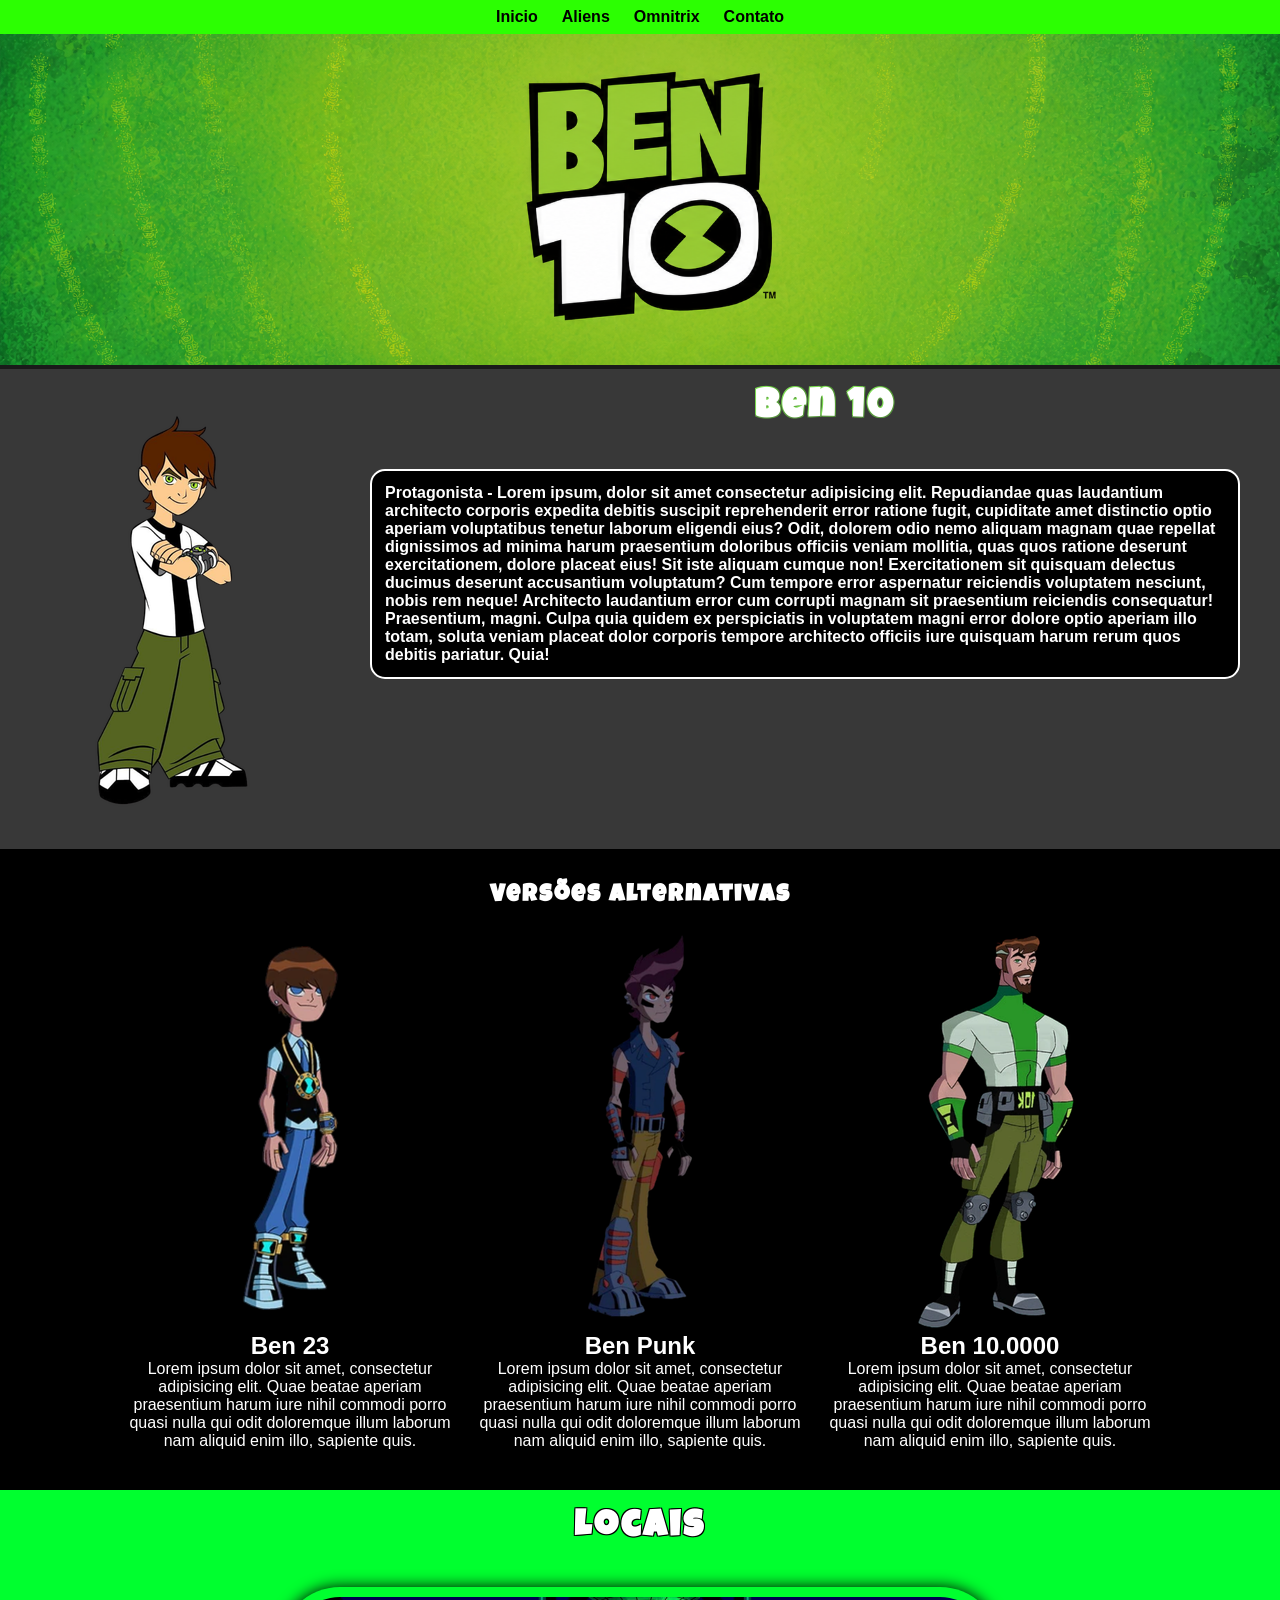
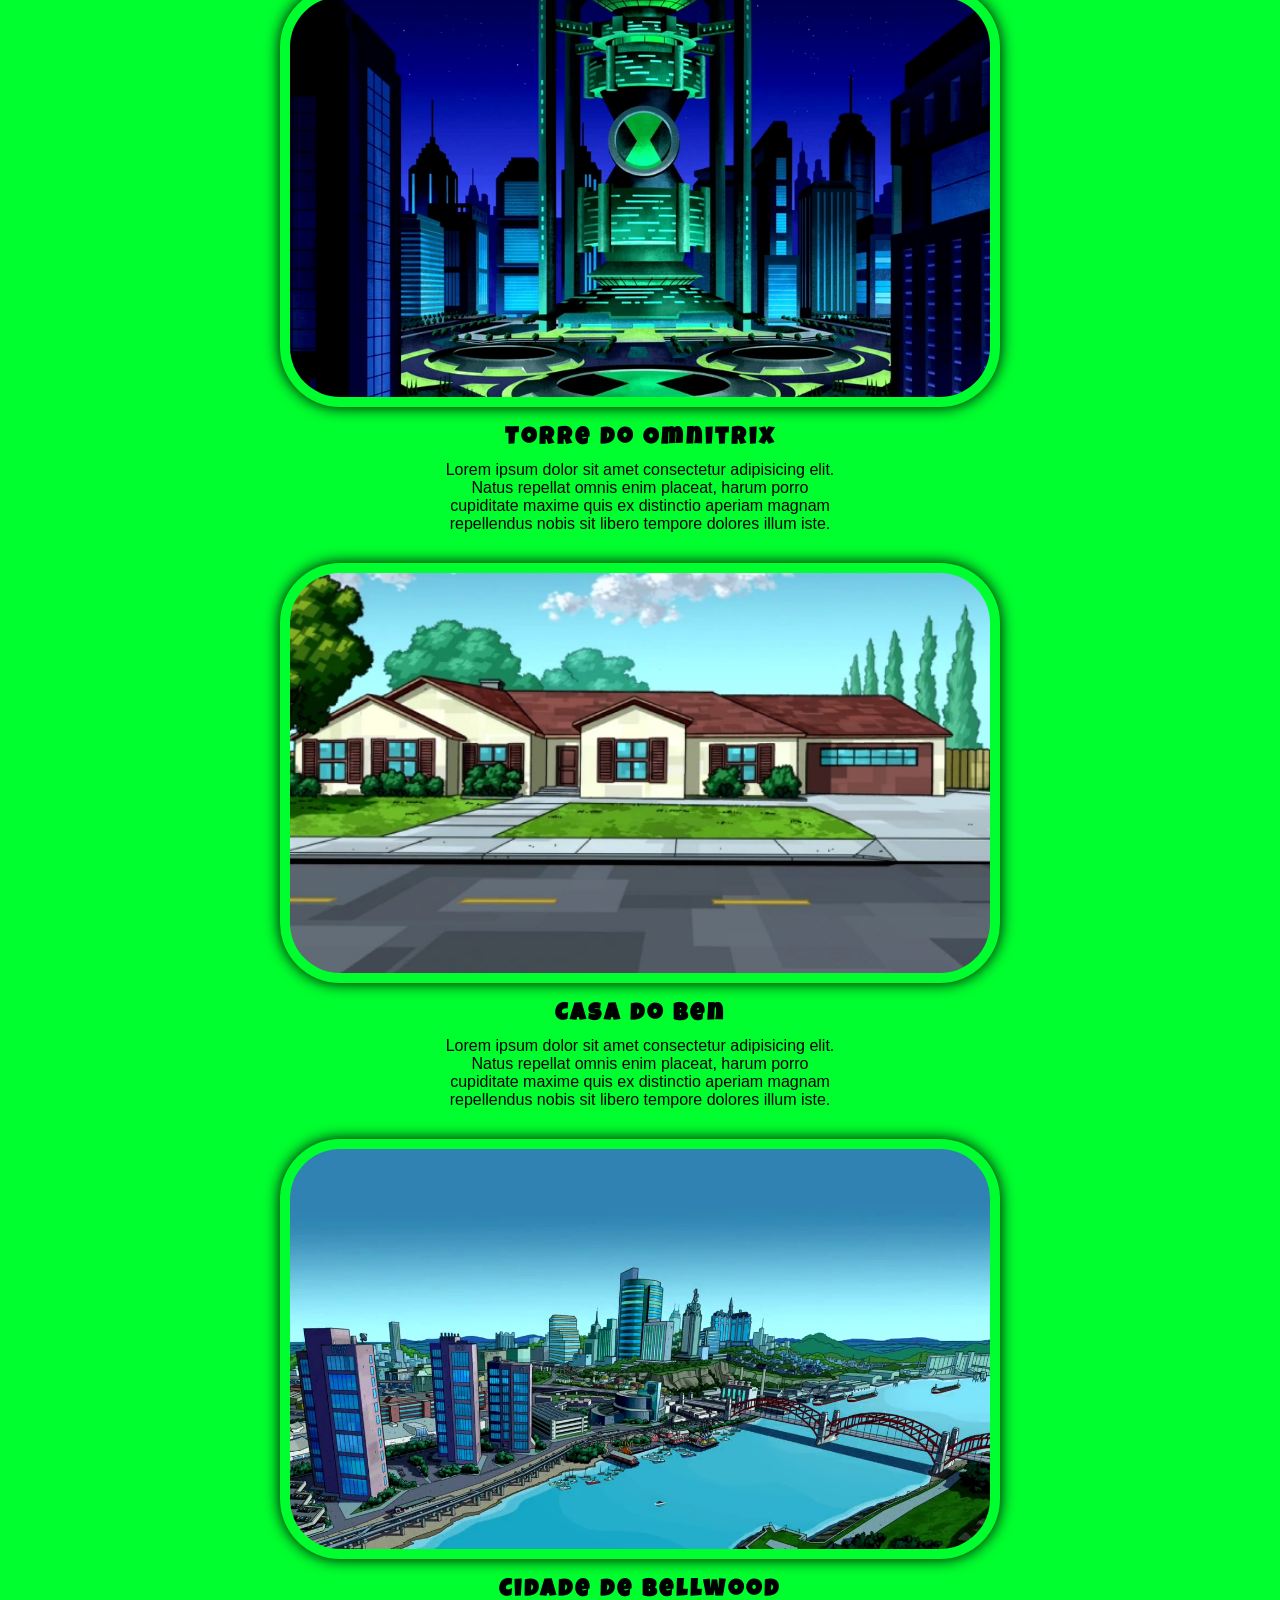
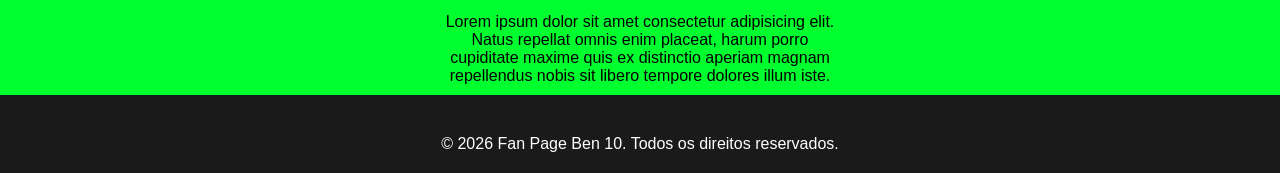
==== index.html @ 950b7f26 "Add files via upload" ====
<!DOCTYPE html>
<html lang="en">

<head>
   <meta charset="UTF-8">
   <meta name="viewport" content="width=device-width, initial-scale=1.0">
   <title>Ben 10</title>
   <link rel="stylesheet" href="style/style.css">
   <link rel="preconnect" href="https://fonts.googleapis.com">
   <link rel="preconnect" href="https://fonts.gstatic.com" crossorigin>
   <link
      href="https://fonts.googleapis.com/css2?family=Bricolage+Grotesque:opsz,wght@12..96,200..800&family=Luckiest+Guy&display=swap"
      rel="stylesheet">
</head>

<body>
   <header>
      <nav>
         <ul class="main-nav">
            <li href="index.html">Inicio</li>
            <li href="aliens.html">Aliens</li>
            <li href="omnitrix.html">Omnitrix</li>
            <li href="contato.html">Contato</li>
         </ul>
      </nav>
   </header>
   <main>
      <div class="main-banner">
         <img src="img/ChatGPT Image 24 de jun. de 2026, 08_56_04.png" alt="ben-10" class="">
      </div>
      <section class="main-section">
         <div class="ben">
            <img class="ben-image" src="img/Sem nome (350 x 400 px).png">
            <div class="conteudo-ben">
               <h2 class="ben-title">Ben 10</h2>
               <p>Protagonista - Lorem ipsum, dolor sit amet consectetur adipisicing elit. Repudiandae quas laudantium
                  architecto corporis expedita debitis suscipit reprehenderit error ratione fugit, cupiditate amet
                  distinctio optio aperiam voluptatibus tenetur laborum eligendi eius?
                  Odit, dolorem odio nemo aliquam magnam quae repellat dignissimos ad minima harum praesentium doloribus
                  officiis veniam mollitia, quas quos ratione deserunt exercitationem, dolore placeat eius! Sit iste
                  aliquam cumque non!
                  Exercitationem sit quisquam delectus ducimus deserunt accusantium voluptatum? Cum tempore error
                  aspernatur reiciendis voluptatem nesciunt, nobis rem neque! Architecto laudantium error cum corrupti
                  magnam sit praesentium reiciendis consequatur! Praesentium, magni.
                  Culpa quia quidem ex perspiciatis in voluptatem magni error dolore optio aperiam illo totam, soluta
                  veniam placeat dolor corporis tempore architecto officiis iure quisquam harum rerum quos debitis
                  pariatur. Quia!</p>
            </div>
         </div>
      </section>
      <section class="section2">
         <h2>Versões Alternativas</h2>
         <div class="ben-multi">
            <img src="img/Sem nome (350 x 400 px) (2).png">
            <h2>Ben 23</h2>
            <p>Lorem ipsum dolor sit amet, consectetur adipisicing elit. Quae beatae aperiam praesentium harum iure
               nihil commodi porro quasi nulla qui odit doloremque illum laborum nam aliquid enim illo, sapiente quis.
            </p>
         </div>
         <div class="ben-multi">
            <img src="img/Sem nome (350 x 400 px) (1).png">
            <h2>Ben Punk</h2>
            <p>Lorem ipsum dolor sit amet, consectetur adipisicing elit. Quae beatae aperiam praesentium harum iure
               nihil commodi porro quasi nulla qui odit doloremque illum laborum nam aliquid enim illo, sapiente quis.
            </p>
         </div>
         <div class="ben-multi">
            <img src="img/Sem nome (350 x 400 px) (3).png">
            <h2>Ben 10.0000</h2>
            <p>Lorem ipsum dolor sit amet, consectetur adipisicing elit. Quae beatae aperiam praesentium harum iure
               nihil commodi porro quasi nulla qui odit doloremque illum laborum nam aliquid enim illo, sapiente quis.
            </p>
         </div>
      </section>
      <section class="section3">
         <h2>Locais</h2>
         <div class="local">
            <img src="img/Torre_del_Omnitrix_en_Bellwood.webp">
            <h2>Torre do Omnitrix</h2>
            <p>Lorem ipsum dolor sit amet consectetur adipisicing elit. Natus repellat omnis enim placeat, harum porro
               cupiditate maxime quis ex distinctio aperiam magnam repellendus nobis sit libero tempore dolores illum
               iste.</p>
         </div>
         <div class="local">
            <img src="img/Cazona_de_Ben_01_Tabber.webp">
            <h2>Casa do Ben</h2>
            <p>Lorem ipsum dolor sit amet consectetur adipisicing elit. Natus repellat omnis enim placeat, harum porro
               cupiditate maxime quis ex distinctio aperiam magnam repellendus nobis sit libero tempore dolores illum
               iste.</p>
         </div>
         <div class="local">
            <img src="img/Cidade_de_Bellwood.webp">
            <h2>Cidade de Bellwood</h2>
            <p>Lorem ipsum dolor sit amet consectetur adipisicing elit. Natus repellat omnis enim placeat, harum porro
               cupiditate maxime quis ex distinctio aperiam magnam repellendus nobis sit libero tempore dolores illum
               iste.</p>
         </div>
      </section>
   </main>
   <footer>
      <p>&copy; 2026 Fan Page Ben 10. Todos os direitos reservados.</p>
   </footer>
</body>

</html>
---- style/style.css ----
* {
    padding: 0;
    margin: 0;
    font-family: 'Segoe UI', Tahoma, Geneva, Verdana, sans-serif;
}

body {
    background-color: rgb(26, 26, 26);
}


.main-nav {
    list-style: none;
    padding: 0;
    margin: 0;
}

header {
    background-color: rgb(44, 255, 2);
    color: black;
}

.main-nav {
    display: flex;
    justify-content: center;
    color: black;
    gap: 8px;
    font-weight: bolder;
}

li {
    padding: 8px;
    margin-bottom: 2px solid white;
    cursor: pointer;
}

li:hover {
    background-color: rgb(217, 255, 213);
    padding: 8px;
    transform: scale(1.55);
    transition: 0.8s;
    margin: 0 10px;
    color: black;
    box-shadow: 0 0 15px hsl(102, 100%, 50%);
    text-shadow: 
        -2px -2px 0 hsl(102, 100%, 50%),
         2px -2px 0 hsl(102, 100%, 50%),
        -2px  2px 0 hsl(102, 100%, 50%),
         2px  2px 0 hsl(102, 100%, 50%); 
}


.main-section {
    background-color: rgb(56, 56, 56);
    display: flex;
}

.conteudo-ben > h2 {
    margin: 0 auto;
    text-align: center;
    color: white;
    margin-top: 20px;
    margin-bottom: 40px;
    font-family: 'Luckiest Guy';
    font-size: 2.5rem;
    letter-spacing: 3px;
    text-shadow: 
        -1px -1px 0 hsl(102, 66%, 59%),
         1px -1px 0 hsl(102, 47%, 41%),
        -1px  1px 0 hsl(102, 40%, 43%),
         1px  1px 0 hsl(102, 40%, 40%); 
}

.conteudo-ben > p {
    margin-top: 13px;
    color: rgb(255, 255, 255);
    border: 2px solid white;
    border-radius: 15px;
    background-color: rgb(0, 0, 0);
    font-weight: bold;
    padding: 13px;
    margin-right: 40px;
}

.ben-img {
    margin-top: 13px;
    display: flex;

}

.ben-image {
    width: 350px;
    height: auto;
    display: flex;
    justify-content: flex-start;
    margin-bottom: 40px;
    margin-top: 40px;
}

.main-banner > img {
    width: 100%;
}

.ben {
    display: flex;
    gap: 20px;
}

.main-section > div > h2,
.main-section > div > p {
    display: flex;
    
}


.section2 {
    background-color: black;
    display: flex;
    flex-wrap: wrap;
    justify-content: center;
}

.section2 > h2 {
    color: white;
    text-align: center;
    margin-top: 35px;
    font-family: 'Luckiest Guy';
    letter-spacing: 2px;
    width: 100%;
    text-align: center;
    margin-bottom: 20px;
    display: inline-block;
}

.ben-multi {
    display: block;
    color: white;
    align-items: center;
    text-align: center;
}

.ben-multi > p {
    width: 350px;
    margin-bottom: 40px;
}

.section3 {
    background-color: rgb(0, 255, 47);
}


.local > img {
    width: 700px;
    height: 400px;
    display: block;
    margin-left: auto;
    margin-right: auto;
    padding: 10px;
    border-radius: 60px;
    box-shadow: 0 0 15px hsl(0, 0%, 0%);
    margin-bottom: 20px;
    margin-top: 20px;
}

.local > h2 {
    text-align: center;
    font-family: 'Luckiest Guy';
    letter-spacing: 3px;
}

.local > p {
    text-align: center;
    margin: 0 auto;
    width: 400px;
    height: auto;
    padding: 10px;
    margin-bottom: 20px;
}

.section3 > h2 {
    font-family: 'Luckiest Guy';
    font-size: 2.3rem;
    letter-spacing: 3px;
    color: white;
    text-shadow:
    -1px -1px 0 hsl(0, 0%, 0%),
    1px -1px 0 hsl(0, 0%, 0%),
    -1px  1px 0 hsl(0, 0%, 0%),
    1px  1px 0 hsl(0, 0%, 0%);
    text-align: center;
    padding: 20px;
}

footer {
    padding: 20px;
    color: white;
    text-align: center;
    margin-top: 20px;
}
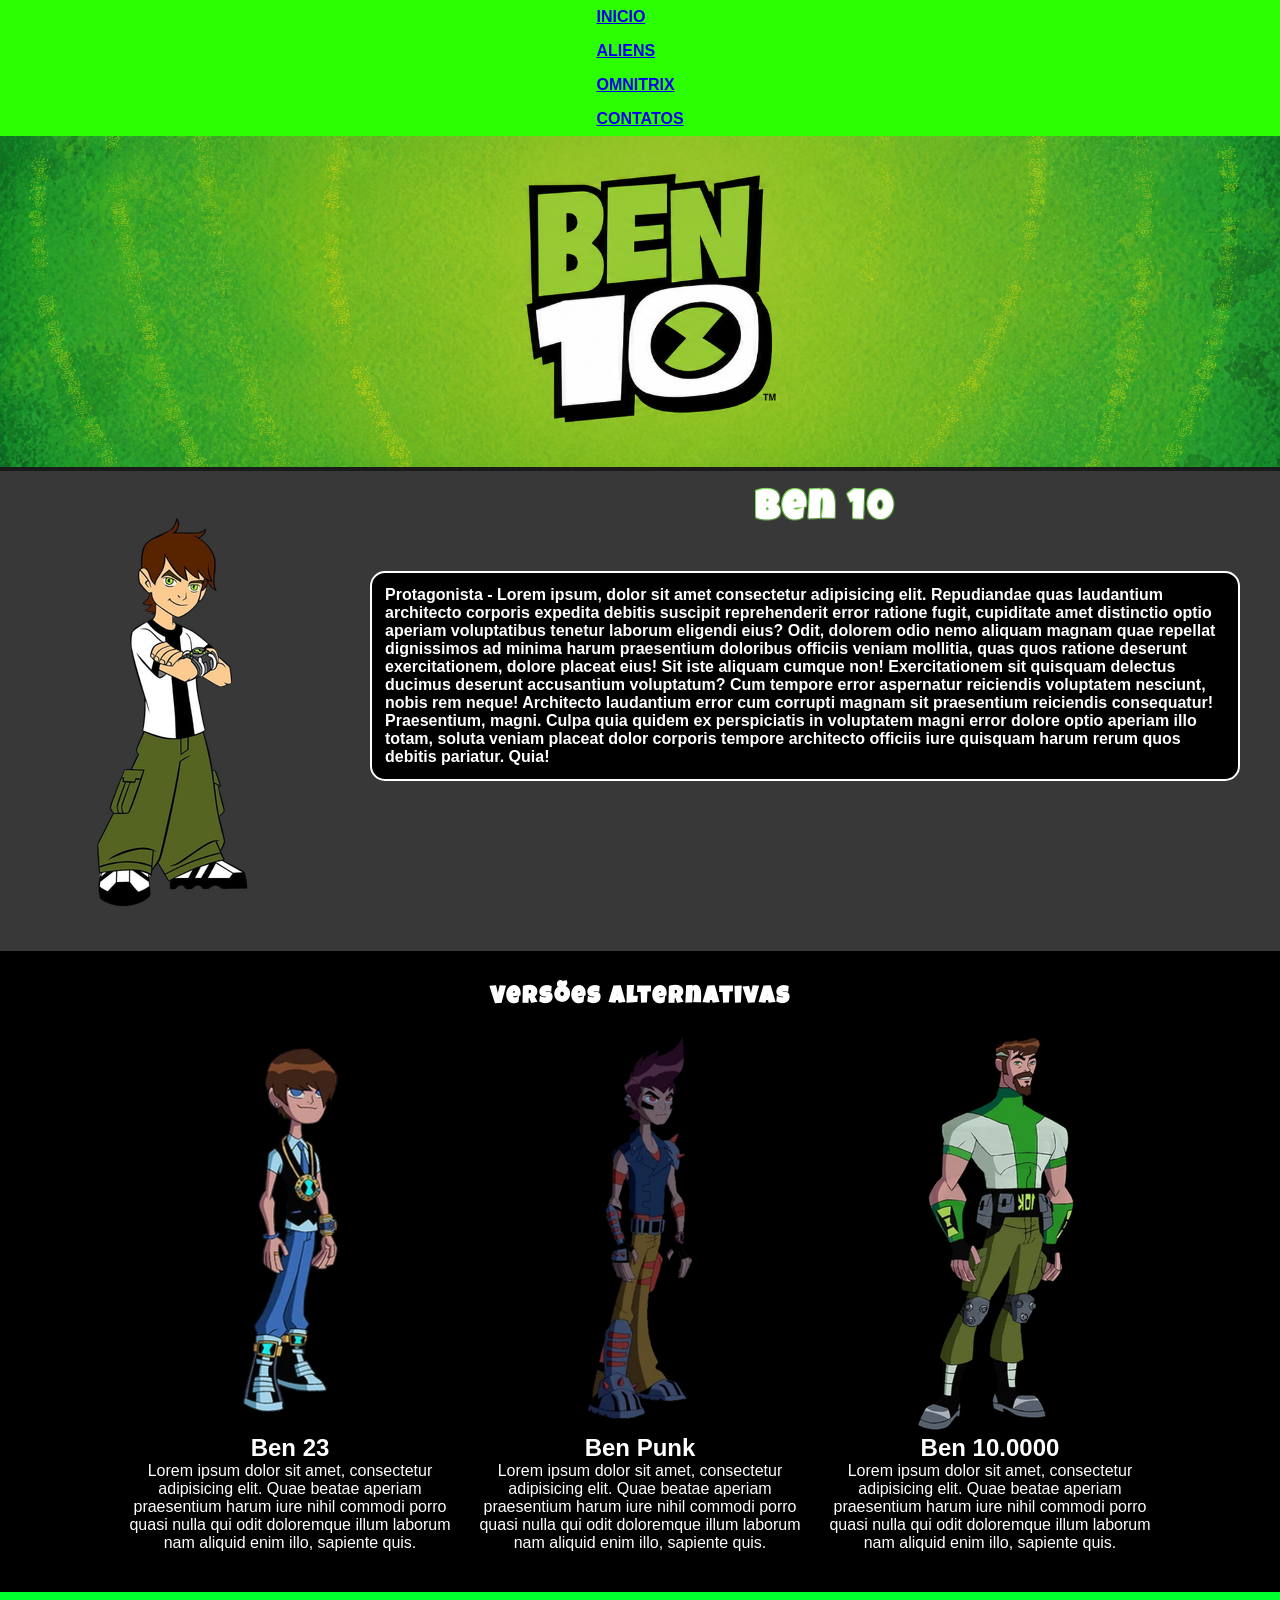
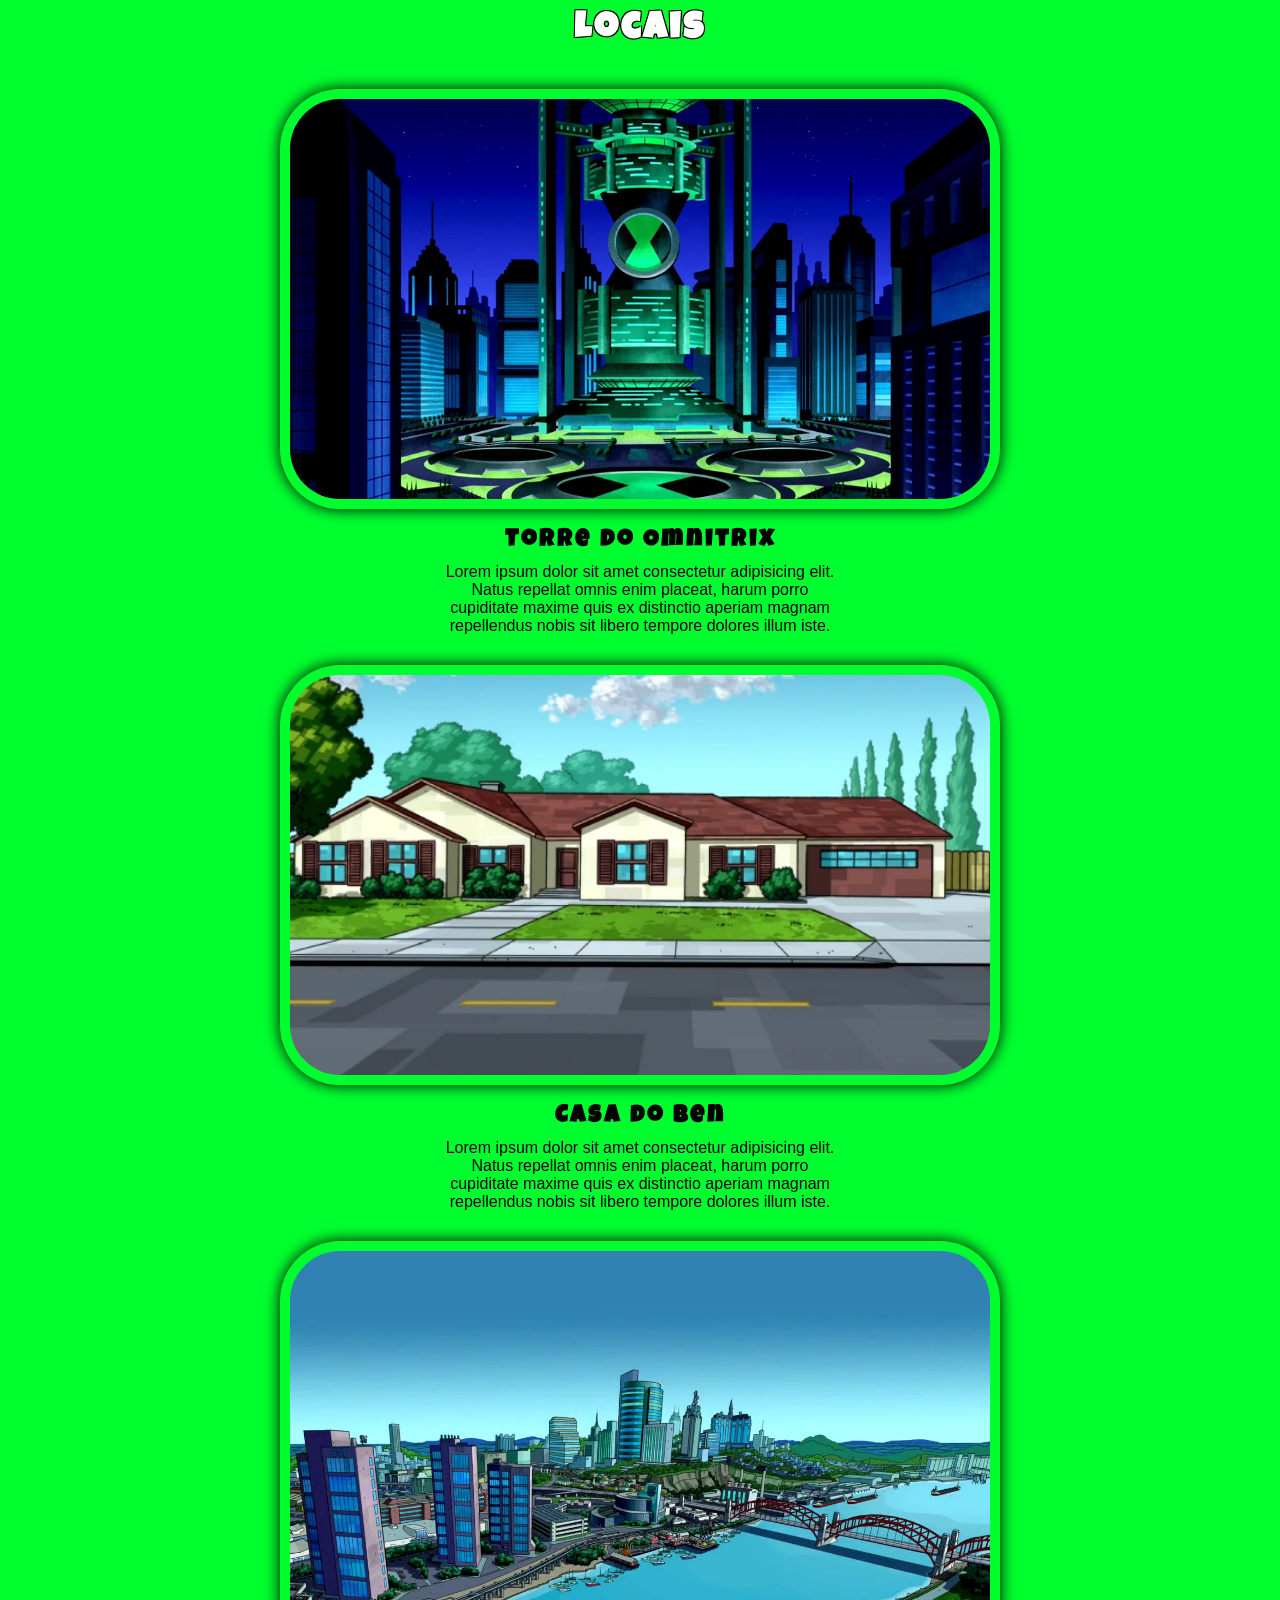
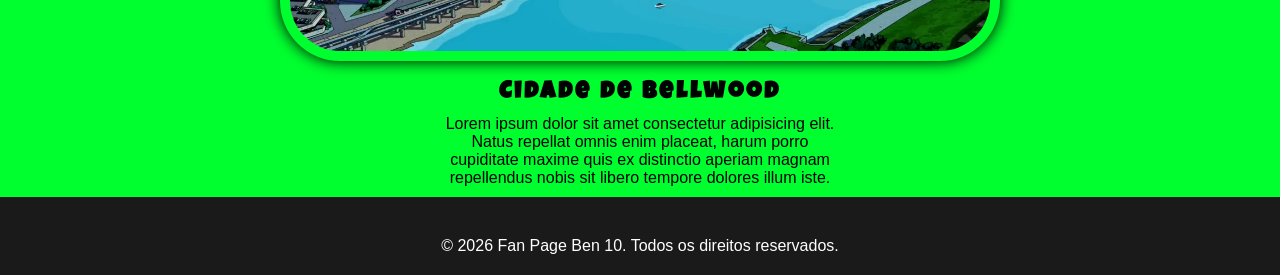
==== commit c1e2d2ea: "Add files via upload" ====
--- a/index.html
+++ b/index.html
@@ -11,16 +11,19 @@
    <link
       href="https://fonts.googleapis.com/css2?family=Bricolage+Grotesque:opsz,wght@12..96,200..800&family=Luckiest+Guy&display=swap"
       rel="stylesheet">
+   
 </head>
 
 <body>
    <header>
       <nav>
          <ul class="main-nav">
-            <li href="index.html">Inicio</li>
-            <li href="aliens.html">Aliens</li>
-            <li href="omnitrix.html">Omnitrix</li>
-            <li href="contato.html">Contato</li>
+           <div class="main-bar">
+            <li><a href="index.html">INICIO</a></li>
+            <li><a href="aliens.html">ALIENS</a></li>
+            <li><a href="omnitrix.html">OMNITRIX</a></li>
+            <li><a href="contato.html">CONTATOS</a></li>
+           </div>
          </ul>
       </nav>
    </header>
